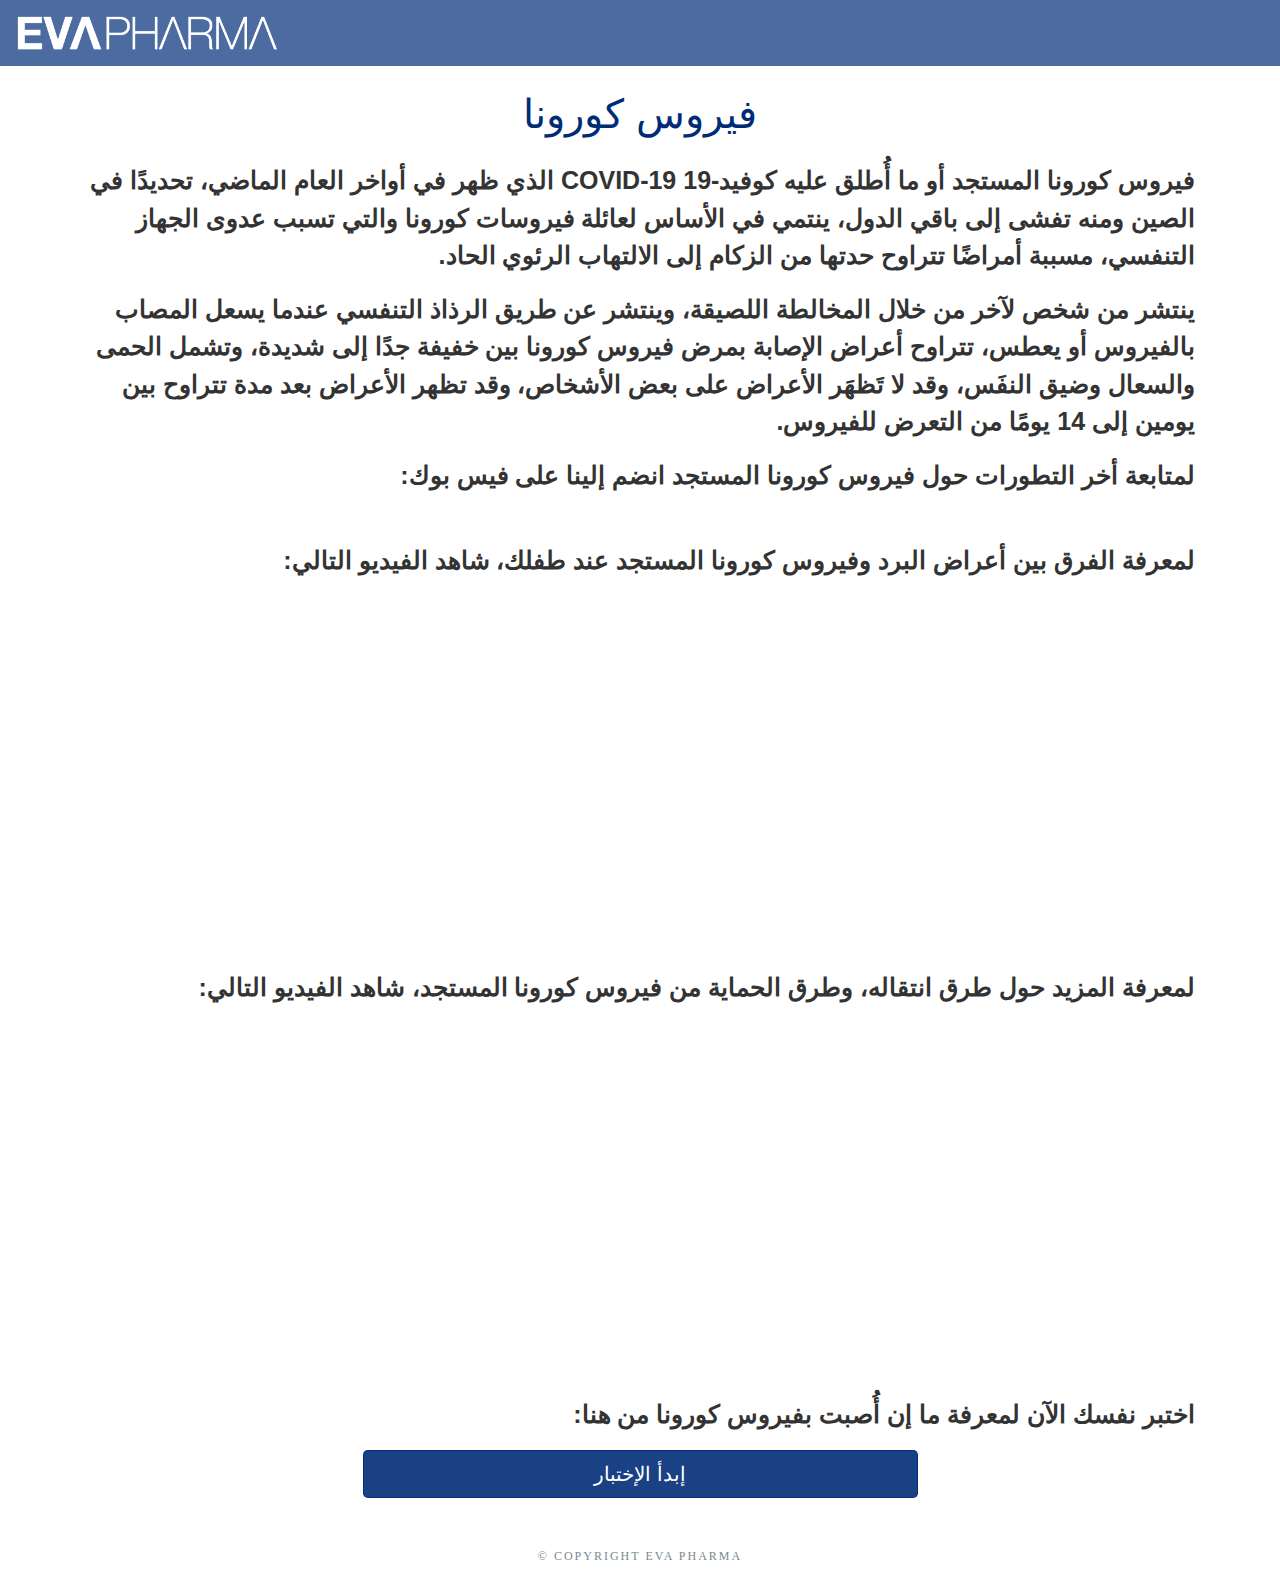
==== index.html @ f891f99c "first commit" ====
<!DOCTYPE html>
<html dir="rtl" lang="ar">

<head>
  <meta charset="utf-8">
  <meta name="viewport" content="width=device-width,initial-scale=1,shrink-to-fit=no">
  <meta http-equiv="x-ua-compatible" content="ie=edge">
  <link rel="icon" type="image/png" href="./assets/favicon.png">
  <title>الإختبار الشخصي لمعرفة الإصابة بفيروس "كورونا"</title>
  <link rel="stylesheet" href="https://stackpath.bootstrapcdn.com/bootstrap/4.4.1/css/bootstrap.min.css" integrity="sha384-Vkoo8x4CGsO3+Hhxv8T/Q5PaXtkKtu6ug5TOeNV6gBiFeWPGFN9MuhOf23Q9Ifjh" crossorigin="anonymous">
  <link href="assets/styles.css" rel="stylesheet">
  <script src="assets/scripts.js"></script>
</head>

<body>
  <div id="fb-root"></div>
  <script async defer crossorigin="anonymous" src="https://connect.facebook.net/en_US/sdk.js#xfbml=1&version=v6.0&appId=2620231921539310&autoLogAppEvents=1"></script>
  <nav dir="ltr" class="navbar navbar-light">
      <a class="navbar-brand" href="covid-19_test.html">
        <img src="assets/logo.png" height="40" alt="">
      </a>
  </nav>
  <div class="container-sm mt-2 main">
    <h1 class="m-4">
      فيروس كورونا
    </h1>
    <dl class="mt-3">
      <dt class="mt-3">
        فيروس كورونا المستجد أو ما أُطلق عليه كوفيد-19 COVID-19 الذي ظهر في أواخر العام الماضي، تحديدًا في الصين ومنه تفشى إلى باقي الدول، ينتمي في الأساس لعائلة فيروسات كورونا والتي تسبب عدوى الجهاز التنفسي، مسببة أمراضًا تتراوح حدتها من الزكام إلى الالتهاب الرئوي الحاد.
      </dt>
      <dt class="mt-3">
        ينتشر من شخص لآخر من خلال المخالطة اللصيقة، وينتشر عن طريق الرذاذ التنفسي عندما يسعل المصاب بالفيروس أو يعطس، تتراوح أعراض الإصابة بمرض فيروس كورونا بين خفيفة جدًا إلى شديدة، وتشمل الحمى والسعال وضيق النفَس، وقد لا تَظهَر الأعراض على بعض الأشخاص، وقد تظهر الأعراض بعد مدة تتراوح بين يومين إلى 14 يومًا من التعرض للفيروس.
      </dt>
      <dt class="mt-3">
        لمتابعة أخر التطورات حول فيروس كورونا المستجد انضم إلينا على فيس بوك:
      </dt>
      <dt class="text-center">
        <div class="mt-3 fb-group" data-href="https://www.facebook.com/groups/228057788582241/" data-width="280" data-show-social-context="true" data-show-metadata="false"></div>
      </dt>
      <dt class="mt-5">
        لمعرفة الفرق بين أعراض البرد وفيروس كورونا المستجد عند طفلك، شاهد الفيديو التالي:
      </dt>
      <dt class="mt-3 text-center">
        <iframe width="560" height="315" src="https://www.youtube.com/embed/LlCOm-i_Ap4" frameborder="0" allow="accelerometer; autoplay; encrypted-media; gyroscope; picture-in-picture" allowfullscreen></iframe>
      </dt>
      <dt class="mt-5">
        لمعرفة المزيد حول طرق انتقاله، وطرق الحماية من فيروس كورونا المستجد، شاهد الفيديو التالي:
      </dt>
      <dt class="mt-3 text-center">
        <iframe width="560" height="315" src="https://www.youtube.com/embed/-f6wgIsq95A" frameborder="0" allow="accelerometer; autoplay; encrypted-media; gyroscope; picture-in-picture" allowfullscreen></iframe>
      </dt>
      <dt class="mt-5">
        اختبر نفسك الآن لمعرفة ما إن أُصبت بفيروس كورونا من هنا:
      </dt>
      <dt class="mt-3 text-center">
        <a href="covid-19_test.html" target="_blank" class="card-link">
          <button type="button" class="mx-auto btn btn-lg btn-block w-50 m-3" name="no">
            إبدأ الإختبار
          </button>
        </a>
      </dt>
    </dl>

  </div>
  <footer class="container mx-auto text-center mt-5" dir="ltr" lang="en">
    <span class="copyrights">
			© Copyright Eva Pharma</span>
  </footer>
</body>

</html>
---- assets/styles.css ----
body{
  text-align: right;
  color: #333;
  font-size: 25px;
}
.navbar{
  background-color: rgba(0,44,119,0.7);
}

h1{
  text-align: center;
  color: rgba(0,44,119);
}

#question{
  margin-bottom: 50px;
}

#question > h3 {
  color: rgba(0,44,119);
}

#question > p {
  padding-right: 25px;
}

.btn{
  color: #fff;
  background-color: rgba(0,44,119,0.9);
  border-color: rgba(0,44,119, 0.9);
}

.btn:hover{
  color: #fff;
  background-color: #002c77;
  border-color: #002c77;
}

footer{
  letter-spacing: 2px;
  font-size: 12px;
  font-family: Helvetica Neue LT;
  margin: 10px auto;
  color: #7a8991;
  line-height: 1.7em;
  text-transform: uppercase;
}

iframe{
  max-width: 100%;
}

.main{
  min-height: 75vh;
}
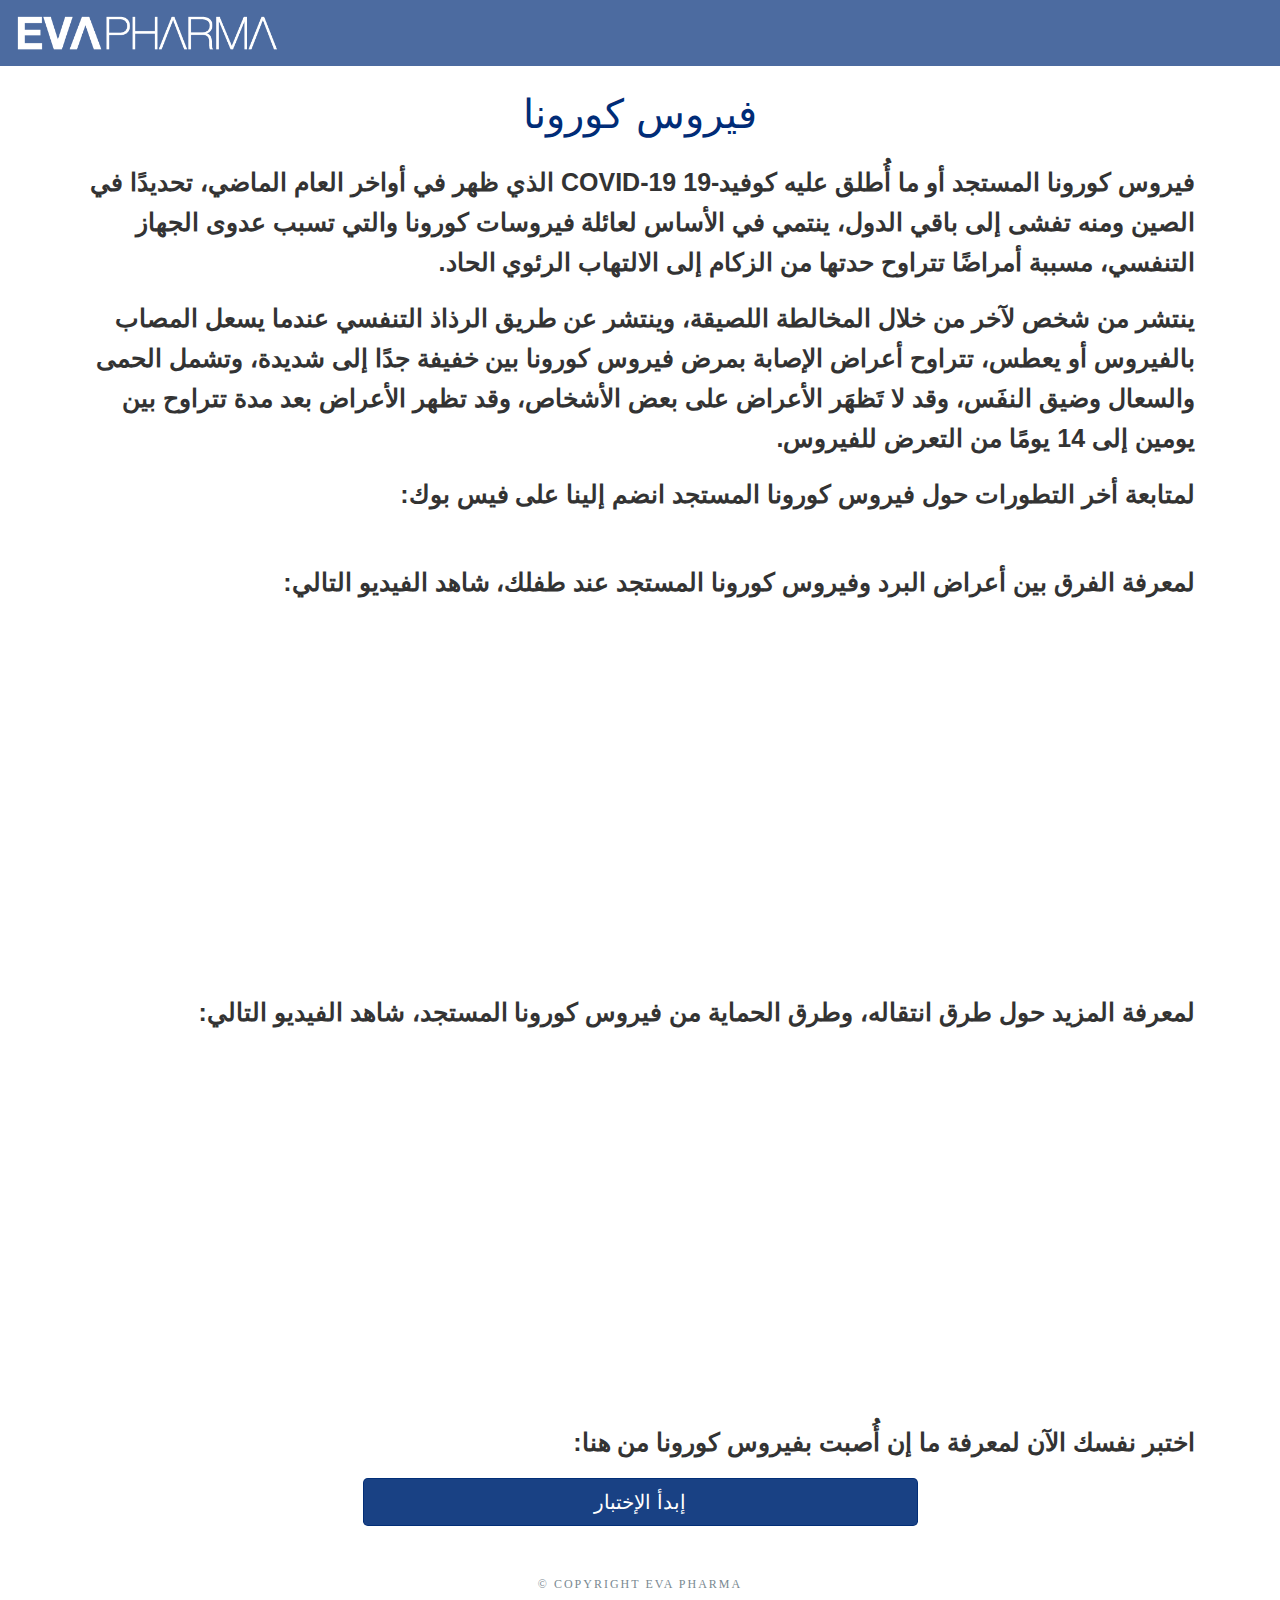
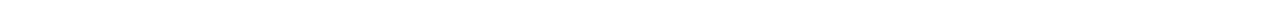
==== commit 7bd55dfd: "edit the home link" ====
--- a/index.html
+++ b/index.html
@@ -9,14 +9,13 @@
   <title>الإختبار الشخصي لمعرفة الإصابة بفيروس "كورونا"</title>
   <link rel="stylesheet" href="https://stackpath.bootstrapcdn.com/bootstrap/4.4.1/css/bootstrap.min.css" integrity="sha384-Vkoo8x4CGsO3+Hhxv8T/Q5PaXtkKtu6ug5TOeNV6gBiFeWPGFN9MuhOf23Q9Ifjh" crossorigin="anonymous">
   <link href="assets/styles.css" rel="stylesheet">
-  <script src="assets/scripts.js"></script>
 </head>
 
 <body>
   <div id="fb-root"></div>
   <script async defer crossorigin="anonymous" src="https://connect.facebook.net/en_US/sdk.js#xfbml=1&version=v6.0&appId=2620231921539310&autoLogAppEvents=1"></script>
   <nav dir="ltr" class="navbar navbar-light">
-      <a class="navbar-brand" href="covid-19_test.html">
+      <a class="navbar-brand" href="/">
         <img src="assets/logo.png" height="40" alt="">
       </a>
   </nav>
--- a/assets/styles.css
+++ b/assets/styles.css
@@ -2,6 +2,7 @@
   text-align: right;
   color: #333;
   font-size: 25px;
+  line-height: 1.6;
 }
 .navbar{
   background-color: rgba(0,44,119,0.7);
@@ -50,6 +51,29 @@
   max-width: 100%;
 }
 
+@keyframes show {
+                0% {
+                    opacity: 0;
+                    line-height: 100%;
+                }
+                100% {
+                    opacity: 1;
+                    line-height: 100%;
+                }
+            }
+
 .main{
   min-height: 75vh;
 }
+
+.show {
+  animation-name: show;
+  animation-duration: 2s;
+  animation-fill-mode: forwards;
+}
+
+#backBtn {
+    display: inline-block;
+    position: relative;
+    cursor: pointer;
+  }
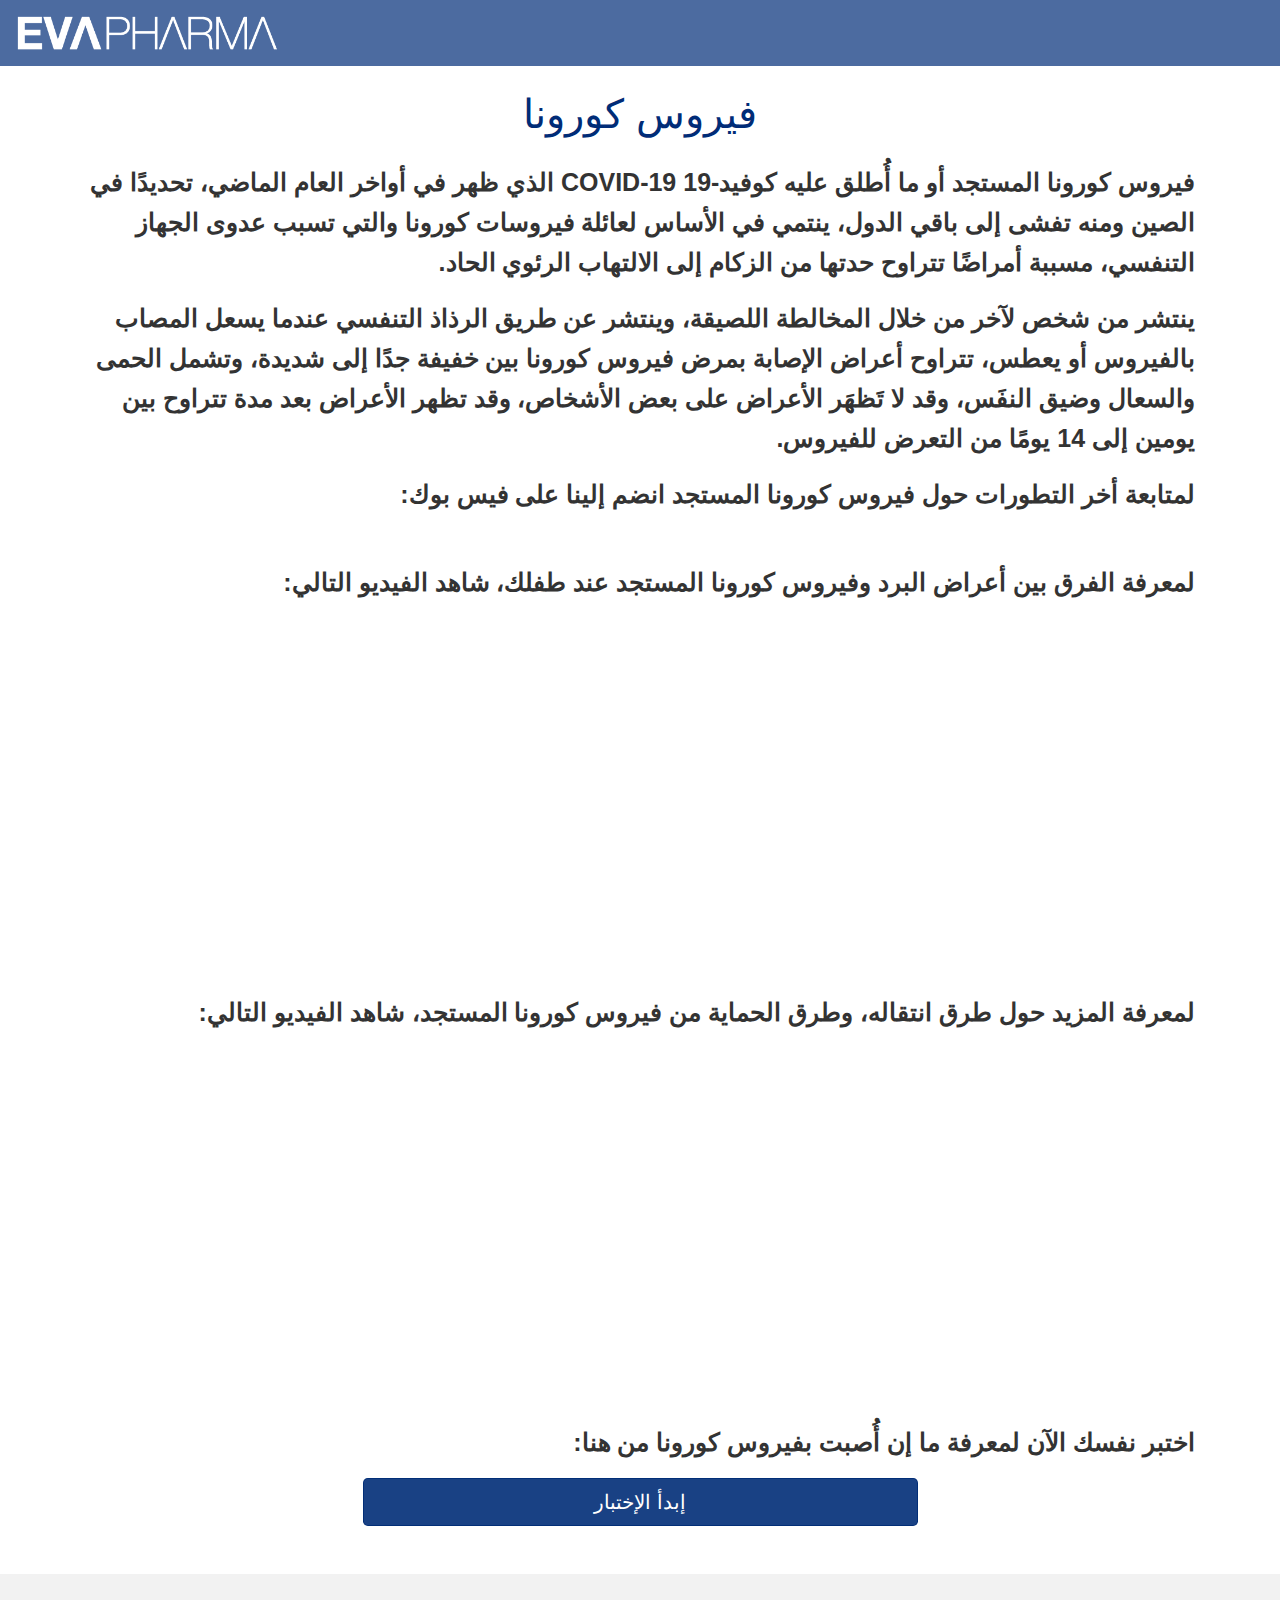
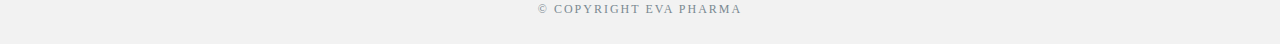
==== commit 1a0ab280: "edit footer" ====
--- a/index.html
+++ b/index.html
@@ -61,7 +61,7 @@
     </dl>
 
   </div>
-  <footer class="container mx-auto text-center mt-5" dir="ltr" lang="en">
+  <footer class="fluid-container mx-auto text-center mt-5" dir="ltr" lang="en">
     <span class="copyrights">
 			© Copyright Eva Pharma</span>
   </footer>
--- a/assets/styles.css
+++ b/assets/styles.css
@@ -41,10 +41,11 @@
   letter-spacing: 2px;
   font-size: 12px;
   font-family: Helvetica Neue LT;
-  margin: 10px auto;
+  padding: 25px;
   color: #7a8991;
   line-height: 1.7em;
   text-transform: uppercase;
+  background-color: #f2f2f2;
 }
 
 iframe{
